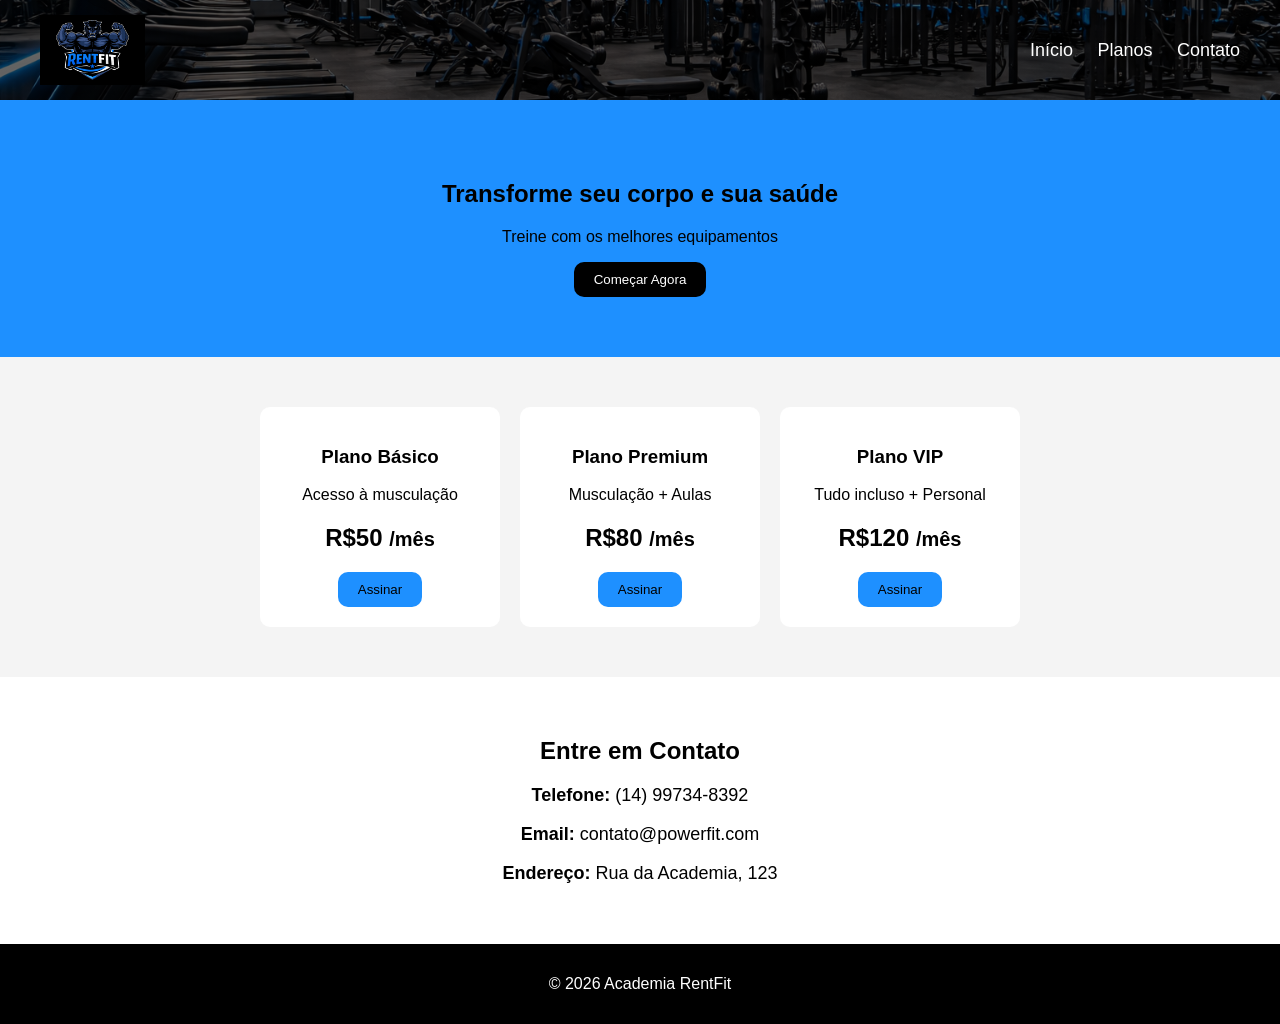
==== index.html @ 32a03073 "first commit" ====
<!DOCTYPE html>
<html lang="pt-br">
<head>
    <meta charset="UTF-8">
    <title>Academia PowerFit</title>
    <link rel="stylesheet" href="style.css">
</head>

<body>

    <header>

        <img src="logo.png" class="logo">
    
        <nav>
            <a href="#">Início</a>
            <a href="#planos">Planos</a>
            <a href="#contato">Contato</a>
        </nav>
    
    </header>

<section class="banner">
    <h2>Transforme seu corpo e sua saúde</h2>
    <p>Treine com os melhores equipamentos</p>
    <button>Começar Agora</button>
</section>

<div class="planos">

    <div class="plano" id="planos">
        <h3>Plano Básico</h3>
        <p>Acesso à musculação</p>
        <h2>R$50 <small>/mês</small></h2>
        <button>Assinar</button>
    </div>

    <div class="plano">
        <h3>Plano Premium</h3>
        <p>Musculação + Aulas</p>
        <h2>R$80 <small>/mês</small></h2>
        <button>Assinar</button>
    </div>

    <div class="plano">
        <h3>Plano VIP</h3>
        <p>Tudo incluso + Personal</p>
        <h2>R$120 <small>/mês</small></h2>
        <button>Assinar</button>
    </div>

</div>

<section class="contato" id="contato">

    <h2>Entre em Contato</h2>

    <div class="info-contato">
        <p><strong>Telefone:</strong> (14) 99734-8392</p>
        <p><strong>Email:</strong> contato@powerfit.com</p>
        <p><strong>Endereço:</strong> Rua da Academia, 123</p>
    </div>


</section>

</div>

<footer>
    <p>© 2026 Academia RentFit</p>
</footer>

</body>
</html>
---- style.css ----
body{
    font-family: Arial;
    margin:0;
    background-color:#f4f4f4;
}

/* MENU */

header{
    display:flex;
    justify-content:space-between;
    align-items:center;
    padding:15px 40px;

    background-image: linear-gradient(rgba(0,0,0,0.6), rgba(0,0,0,0.6)), url("academia.png");
    background-size: cover;
    background-position: center;
}

.logo{
    height:70px;
}

nav a{
    color:white;
    text-decoration:none;
    margin-left:20px;
    font-size:18px;
}

/* BANNER */

.banner{
    text-align:center;
    padding:60px;
    background:#1e90ff;
}

.banner button{
    padding:10px 20px;
    border:none;
    border-radius:10px;
    background:#000000;
    color:white;
    cursor:pointer;
}

/* PLANOS */

.planos{
    display:flex;
    justify-content:center;
    margin:40px;
}

.plano{
    background:white;
    padding:20px;
    margin:10px;
    width:200px;
    text-align:center;
    border-radius:10px;
}

.plano button{
    background:#1e90ff;
    border:none;
    padding:10px 20px;
    border-radius:10px;
    cursor:pointer;
}


footer{
    text-align:center;
    background:#000000;
    color:white;
    padding:15px;
}

.contato{
    background:white;
    padding:40px;
    text-align:center;
}

.info-contato{
    margin-bottom:20px;
    font-size:18px;
}

.form-contato{
    display:flex;
    flex-direction:column;
    align-items:center;
}

.form-contato input,
.form-contato textarea{
    width:300px;
    padding:10px;
    margin:5px;
    border-radius:8px;
    border:1px solid #ccc;
}

.form-contato textarea{
    height:80px;
}

.form-contato button{
    margin-top:10px;
    padding:10px 20px;
    border:none;
    border-radius:10px;
    background:#1e90ff;
    color:white;
    cursor:pointer;
}
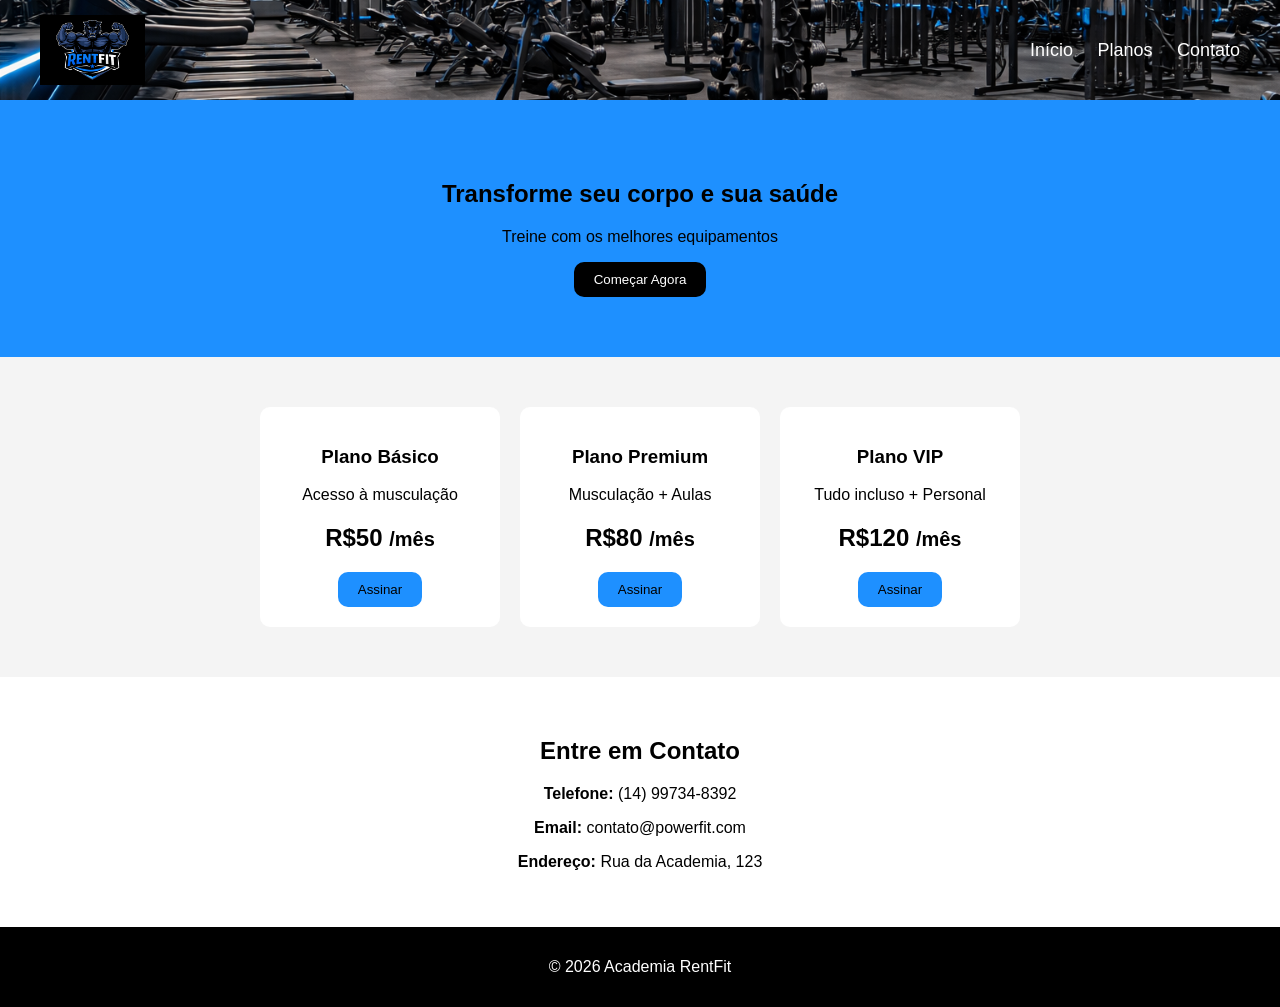
==== commit 746cf931: "atualizando aplicação" ====
--- a/index.html
+++ b/index.html
@@ -2,7 +2,7 @@
 <html lang="pt-br">
 <head>
     <meta charset="UTF-8">
-    <title>Academia PowerFit</title>
+    <title>Academia RentFit</title>
     <link rel="stylesheet" href="style.css">
 </head>
 
--- a/style.css
+++ b/style.css
@@ -12,7 +12,7 @@
     align-items:center;
     padding:15px 40px;
 
-    background-image: linear-gradient(rgba(0,0,0,0.6), rgba(0,0,0,0.6)), url("academia.png");
+    background-image: url("academia.png");
     background-size: cover;
     background-position: center;
 }
@@ -83,37 +83,3 @@
     padding:40px;
     text-align:center;
 }
-
-.info-contato{
-    margin-bottom:20px;
-    font-size:18px;
-}
-
-.form-contato{
-    display:flex;
-    flex-direction:column;
-    align-items:center;
-}
-
-.form-contato input,
-.form-contato textarea{
-    width:300px;
-    padding:10px;
-    margin:5px;
-    border-radius:8px;
-    border:1px solid #ccc;
-}
-
-.form-contato textarea{
-    height:80px;
-}
-
-.form-contato button{
-    margin-top:10px;
-    padding:10px 20px;
-    border:none;
-    border-radius:10px;
-    background:#1e90ff;
-    color:white;
-    cursor:pointer;
-}
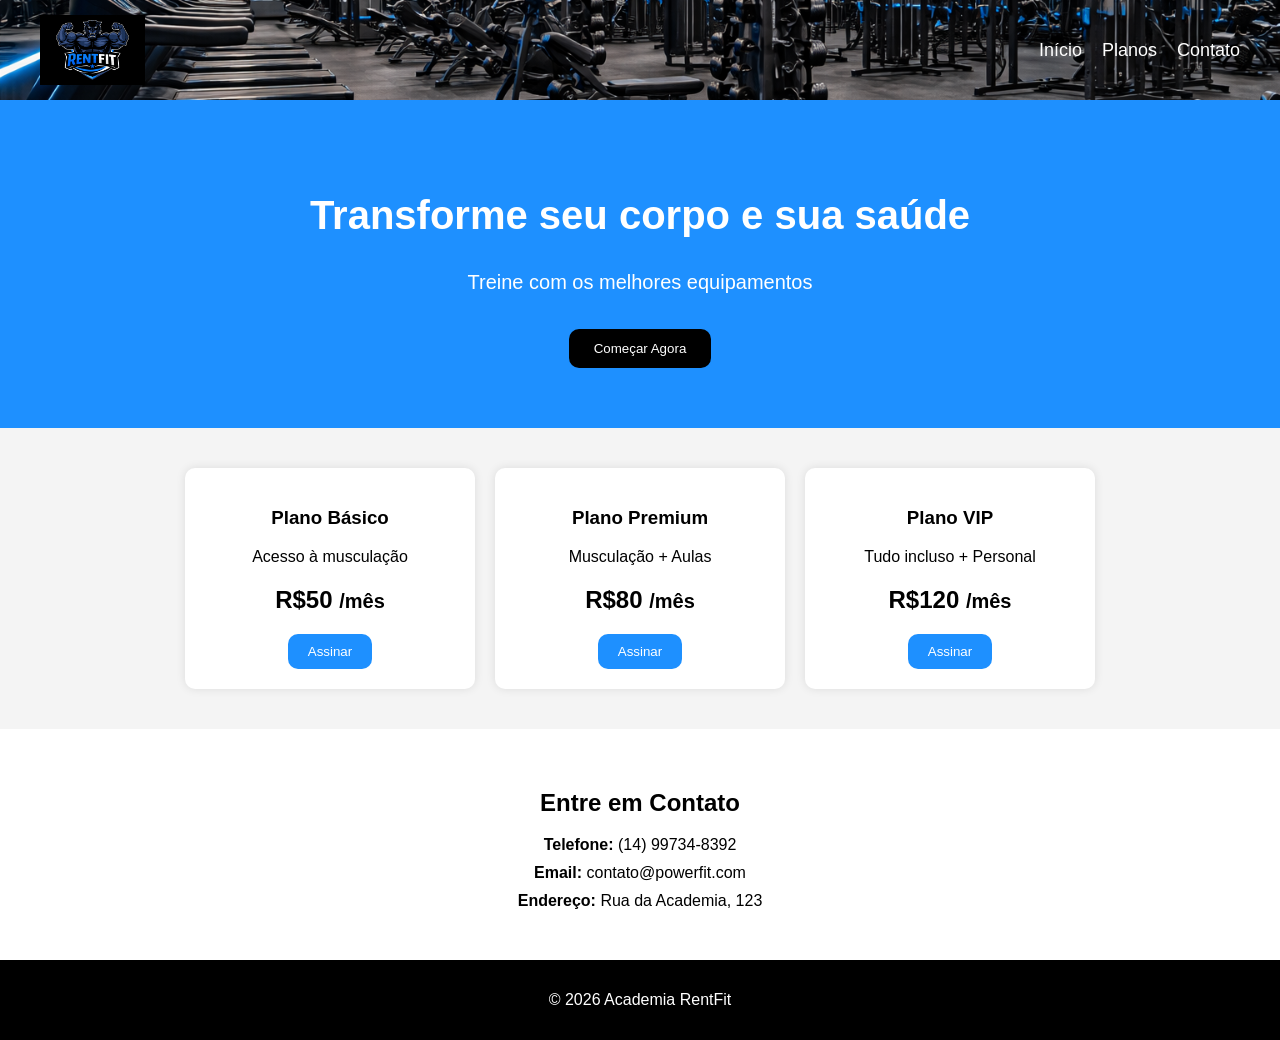
==== commit fda66d89: "Mobile corrigido" ====
--- a/index.html
+++ b/index.html
@@ -2,6 +2,7 @@
 <html lang="pt-br">
 <head>
     <meta charset="UTF-8">
+    <meta name="viewport" content="width=device-width, initial-scale=1.0">
     <title>Academia RentFit</title>
     <link rel="stylesheet" href="style.css">
 </head>
--- a/style.css
+++ b/style.css
@@ -11,6 +11,7 @@
     justify-content:space-between;
     align-items:center;
     padding:15px 40px;
+    flex-wrap:wrap;
 
     background-image: url("academia.png");
     background-size: cover;
@@ -21,10 +22,14 @@
     height:70px;
 }
 
+nav{
+    display:flex;
+    gap:20px;
+}
+
 nav a{
     color:white;
     text-decoration:none;
-    margin-left:20px;
     font-size:18px;
 }
 
@@ -32,17 +37,27 @@
 
 .banner{
     text-align:center;
-    padding:60px;
+    padding:60px 20px;
     background:#1e90ff;
+    color:white;
+}
+
+.banner h2{
+    font-size:40px;
+}
+
+.banner p{
+    font-size:20px;
 }
 
 .banner button{
-    padding:10px 20px;
+    padding:12px 25px;
     border:none;
     border-radius:10px;
     background:#000000;
     color:white;
     cursor:pointer;
+    margin-top:15px;
 }
 
 /* PLANOS */
@@ -50,16 +65,18 @@
 .planos{
     display:flex;
     justify-content:center;
+    gap:20px;
     margin:40px;
+    flex-wrap:wrap;
 }
 
 .plano{
     background:white;
     padding:20px;
-    margin:10px;
-    width:200px;
+    width:250px;
     text-align:center;
     border-radius:10px;
+    box-shadow:0 0 10px rgba(0,0,0,0.1);
 }
 
 .plano button{
@@ -68,8 +85,22 @@
     padding:10px 20px;
     border-radius:10px;
     cursor:pointer;
+    color:white;
 }
 
+/* CONTATO */
+
+.contato{
+    background:white;
+    padding:40px 20px;
+    text-align:center;
+}
+
+.info-contato p{
+    margin:10px 0;
+}
+
+/* FOOTER */
 
 footer{
     text-align:center;
@@ -78,8 +109,41 @@
     padding:15px;
 }
 
-.contato{
-    background:white;
-    padding:40px;
-    text-align:center;
-}
+/* RESPONSIVIDADE */
+
+@media (max-width: 768px){
+
+    header{
+        flex-direction:column;
+        text-align:center;
+        padding:20px;
+    }
+
+    nav{
+        margin-top:15px;
+        flex-direction:column;
+        gap:10px;
+    }
+
+    .banner{
+        padding:40px 20px;
+    }
+
+    .banner h2{
+        font-size:28px;
+    }
+
+    .banner p{
+        font-size:16px;
+    }
+
+    .planos{
+        margin:20px;
+    }
+
+    .plano{
+        width:100%;
+        max-width:300px;
+    }
+
+}
